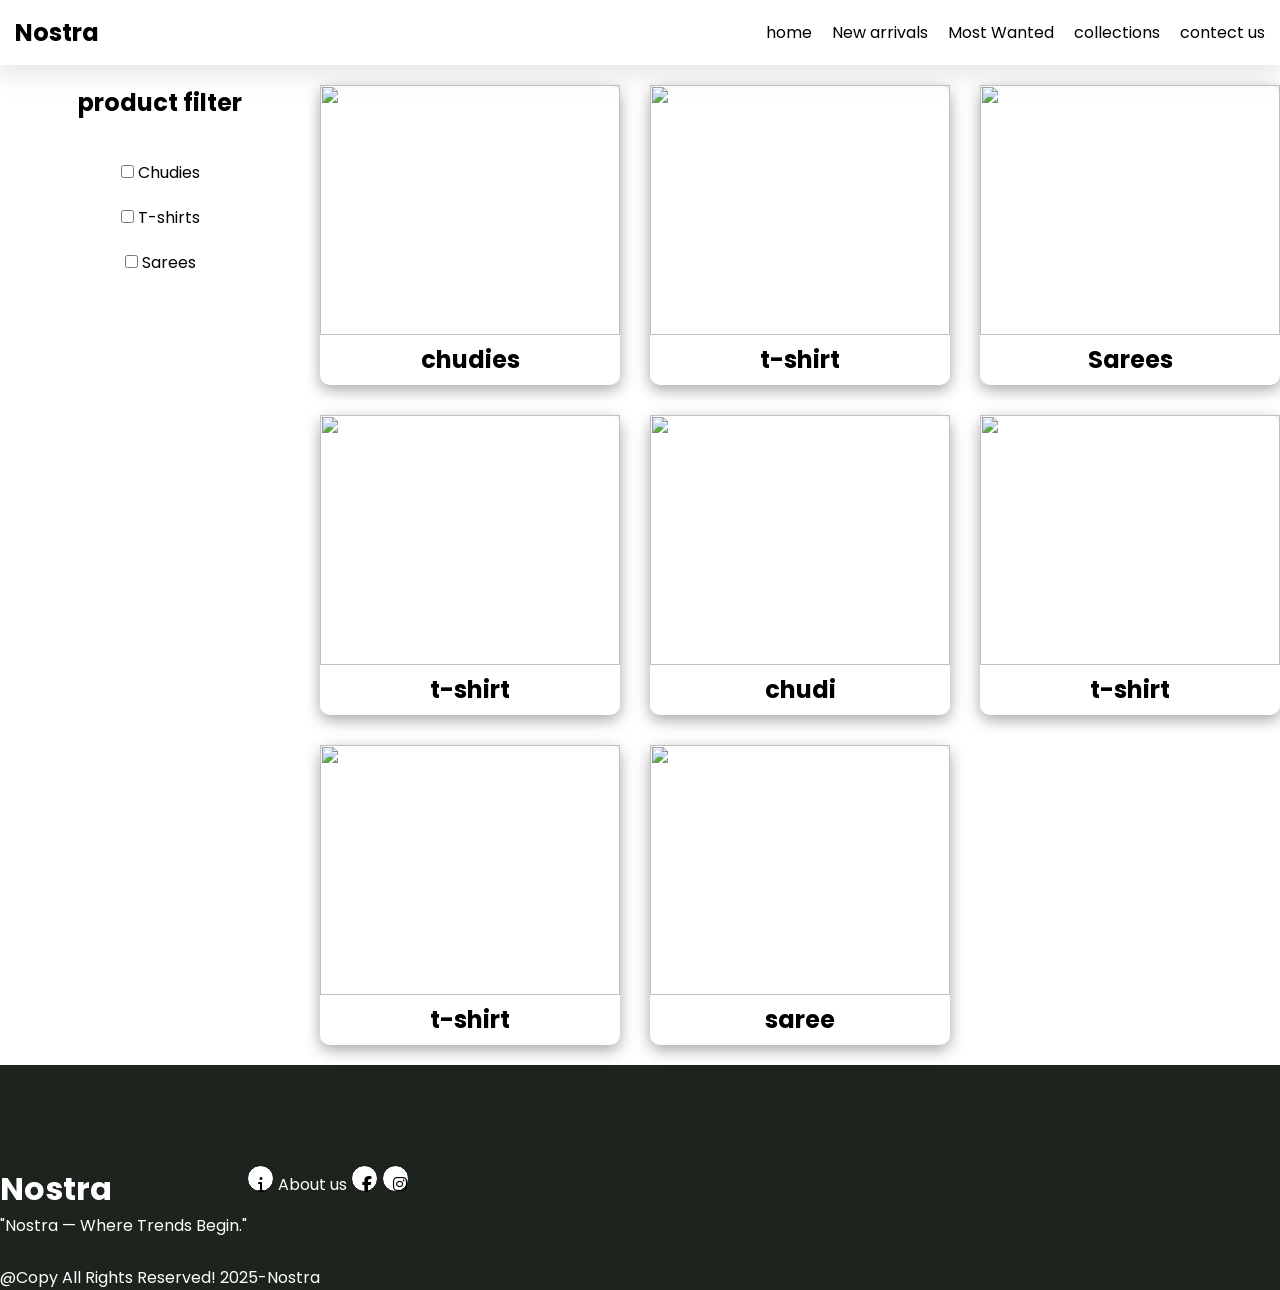
==== product.html @ 566446a3 "files are added" ====
<!DOCTYPE html>
<html lang="en">

<head>
    <meta charset="UTF-8">
    <meta name="viewport" content="width=device-width, initial-scale=1.0">
    <title>product</title>
    <link rel="preconnect" href="https://fonts.googleapis.com">
    <link rel="preconnect" href="https://fonts.gstatic.com" crossorigin>
    <link href="https://fonts.googleapis.com/css2?family=Gabarito&family=Poppins:ital,wght@0,100;0,200;0,300;0,400;0,500;0,600;0,700;0,800;0,900;
    
    1,100;1,200;1,300;1,400;1,500;1,600;1,700;1,800;1,900&display=swap" rel="stylesheet">

    <link rel="stylesheet" href="https://cdnjs.cloudflare.com/ajax/libs/font-awesome/6.7.2/css/all.min.css"
        integrity="sha512-Evv84Mr4kqVGRNSgIGL/F/aIDqQb7xQ2vcrdIwxfjThSH8CSR7PBEakCr51Ck+w+/U6swU2Im1vVX0SVk9ABhg=="
        crossorigin="anonymous" referrerpolicy="no-referrer" />

    <link rel="stylesheet" href="product.css">

</head>

<body>
    <!-- header -->
    <!-- navication -->
    <nav class="main-nav">
        <h1>Nostra</h1>
        <div class="nav-links">
            <p class="nav-link"><a href="index.html">home</a></p>
            <p class="nav-link"><a href="#new">New arrivals</a></p>
            <p class="nav-link"><a href="#most">Most Wanted</a></p>
            <p class="nav-link"><a href="product.html">collections</a></p>
            <p class="nav-link"><a href="contact.html">contect us</a></p>


        </div>
        <div id="menu-bar">
            <i class="fa-solid fa-bars"></i>
        </div>
    </nav>
    <!-- side navigation -->

    <nav class="side-nav">
        <p id="side-close">x</p>
        <div class="side-nav-links">
            <p class="side-nav-link"><a href="index.html">home</a></p>
            <p class="side-nav-link"><a href="#new">New arrivals</a></p>
            <p class="side-nav-link"><a href="most">Most Wanted</a></p>
            <p class="side-nav-link"><a href="product.html">collections</a></p>
            <p class="side-nav-link"><a href="contact.html">contect us</a></p>


        </div>

    </nav>
    <section id="main-hero">
        <div class="hero-filter">
            <h1>product filter</h1>
            <div class="options">
                <div class="option1">
                    <input type="checkbox" id="chudi" name="opt" value="chudi">
                <label for="chudi">Chudies</label><br>
                </div>
                <div class="option2">
                    <input type="checkbox" id="t-shirt" name="opt" value="t-shirt">
                <label for="t-shirt">T-shirts </label><br>
                </div>
                <div class="option3">
                    <input type="checkbox" id="saree" name="opt" value="saree">
                <label for="saree">Sarees</label>

                </div>
                
            </div>


        </div>
        <div class="hero-container">
            <div class="image1"  data-category="chudi">
                <img src="./chudi2.jpg">
                <h2>chudies</h2>
            </div>
            <div class="image1"  data-category="t-shirt">
                <img src="./t-shirt1.jpg">
                <h2>t-shirt</h2>
            </div>
            <div class="image1"  data-category="saree">
                <img src="./sarees1.jpg">
                <h2>Sarees</h2>
            </div>
            <div class="image1"  data-category="t-shirt">
                <img src="./t-shirt2.jpg">
                <h2>t-shirt</h2>
            </div>
            <div class="image1">
                <img src="./chudi2.jpg"  data-category="chudi">
                <h2>chudi</h2>
            </div>
            <div class="image1"  data-category="t-shirt">
                <img src="./t-shirt3.jpg">
                <h2>t-shirt</h2>
            </div>
            <div class="image1"  data-category="t-shirt">
                <img src="./t-shirt2.jpg">
                <h2>t-shirt</h2>
            </div>
            <div class="image1"  data-category="saree">
                <img src="./sarees3.jpg">
                <h2>saree</h2>
            </div>
            
        </div>
    </section>
    <!-- footer -->
    <section id="footer">
        <div class="footer-hero">
            <div class="hero1">
                <h1 style="font-size: xx-large;">Nostra</h1>
                <p>"Nostra — Where Trends Begin."</p>
            </div>
            <div class="hero2">
                <i class="fa-solid fa-info"></i>
                <span>About us</span>
                <i class="fa-brands fa-facebook-f"></i>
                <i class="fa-brands fa-instagram"></i>



            </div>
            
        </div>
        <div>
            <p style="color:white">@Copy All Rights Reserved! 2025-Nostra</p>
        </div>
    </section>
    <script src="product.js"></script>
</body>

</html>
---- product.css ----
*{
    margin:0;
    padding:0;
}
body{
    font-family: 'Poppins',sans-serif;
} 
.main-nav{
    display: flex;
    justify-content: space-between;
    align-items: center;
  padding: 15px;
  box-shadow: rgba(100, 100, 111, 0.2) 0px 7px 29px 0px;


    
}
.nav-links{
    display:flex;
    gap:20px;

}
.nav-links a{
    text-decoration: none;
    color:black
}
.nav-links a:hover{
    text-decoration: underline;
}

/* side navigation */
.side-nav{
    display: flex;
flex-direction: column;
background-color:#1D232C;
color: white;
width: 40%;
position:fixed;
top:0;
left:0;
height: 100%;
display: block;
left:-40%;
transition:2s;


}
.side-nav-link{
    text-align: center;
    margin: 10px;
}
.side-nav-link a{
    text-decoration: none;
    color: white;

}
.side-nav-link:hover{
    text-decoration: underline;
} 
#side-close{
    text-align: end;
    padding:10px;
    cursor: pointer;
}

#main-hero{
    display: grid;
    grid-template-columns: 1fr 3fr;
    
    
   
   
   
}
.hero-filter{
    text-align: center;
    margin-top: 20px;
}
.options{
    padding:10px;
   
    margin-top: 20px;
}
.option1,.option2,.option3{
    padding: 10px;
}
.hero-container{
    display:grid;
    grid-template-columns: repeat(auto-fill, minmax(225px, 1fr));
  gap:30px;
    margin-top: 20px;
  
   
}
.image1{
    
   
    height:300px;
   
    box-shadow: rgba(0, 0, 0, 0.35) 0px 5px 15px;
    border-radius: 10px;
    transition: transform 2s ease;
}
.image1:hover{
    transform: scale(1.1);
}
.image1 h2{
text-align: center
}
.image1 img{
    height:250px;
    width:100%;}
    #footer{
        background-color: #1D231D;
    }
    .footer-hero{
        display: flex;
       
        color: white;
        height:200px;
        margin-top: 20px;
        
    }
    .hero1,.hero2{
    margin-top:100px;
    }
    
    
    .hero2 i{
    color: black;
    border: 1px solid black;
    padding:10px;
    border-radius:50px;
    
    height:5px;
    width: 5px;
    
    
    background-color:white;
    }
/* }footer */
    




/* media quary */

/* menubar */
@media screen and (max-width:700px) {
    .nav-links{
        display: none;
    }
}
@media screen and (min-width:700px) {
    #menu-bar{
display: none;
    }
}
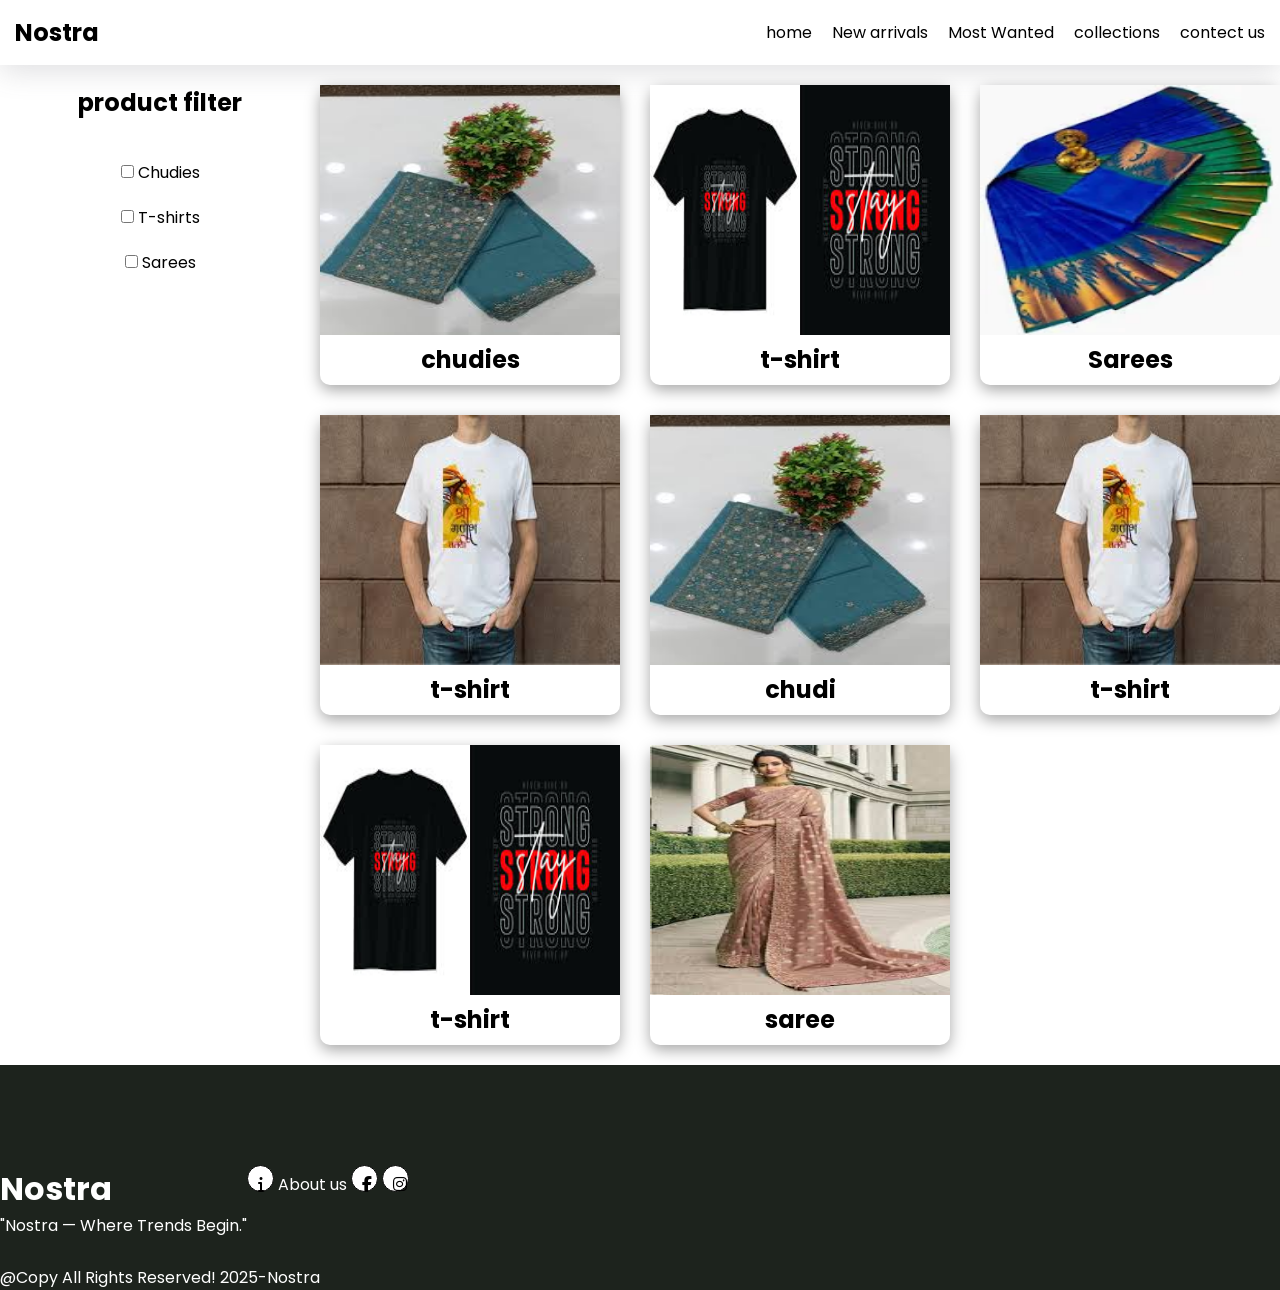
==== commit 2c48f50f: "product image update" ====
--- a/product.html
+++ b/product.html
@@ -76,35 +76,35 @@
         </div>
         <div class="hero-container">
             <div class="image1"  data-category="chudi">
-                <img src="./chudi2.jpg">
+                <img src="./image/chudi2.jpg">
                 <h2>chudies</h2>
             </div>
             <div class="image1"  data-category="t-shirt">
-                <img src="./t-shirt1.jpg">
+                <img src="./image/t-shirt1.jpg">
                 <h2>t-shirt</h2>
             </div>
             <div class="image1"  data-category="saree">
-                <img src="./sarees1.jpg">
+                <img src="./image/sarees1.jpg">
                 <h2>Sarees</h2>
             </div>
             <div class="image1"  data-category="t-shirt">
-                <img src="./t-shirt2.jpg">
+                <img src="./image/t-shirt3.jpg">
                 <h2>t-shirt</h2>
             </div>
             <div class="image1">
-                <img src="./chudi2.jpg"  data-category="chudi">
+                <img src="./image/chudi2.jpg"  data-category="chudi">
                 <h2>chudi</h2>
             </div>
             <div class="image1"  data-category="t-shirt">
-                <img src="./t-shirt3.jpg">
+                <img src="./image/t-shirt3.jpg">
                 <h2>t-shirt</h2>
             </div>
             <div class="image1"  data-category="t-shirt">
-                <img src="./t-shirt2.jpg">
+                <img src="./image/t-shirt1.jpg">
                 <h2>t-shirt</h2>
             </div>
             <div class="image1"  data-category="saree">
-                <img src="./sarees3.jpg">
+                <img src="./image/sarees3.jpg">
                 <h2>saree</h2>
             </div>
             
